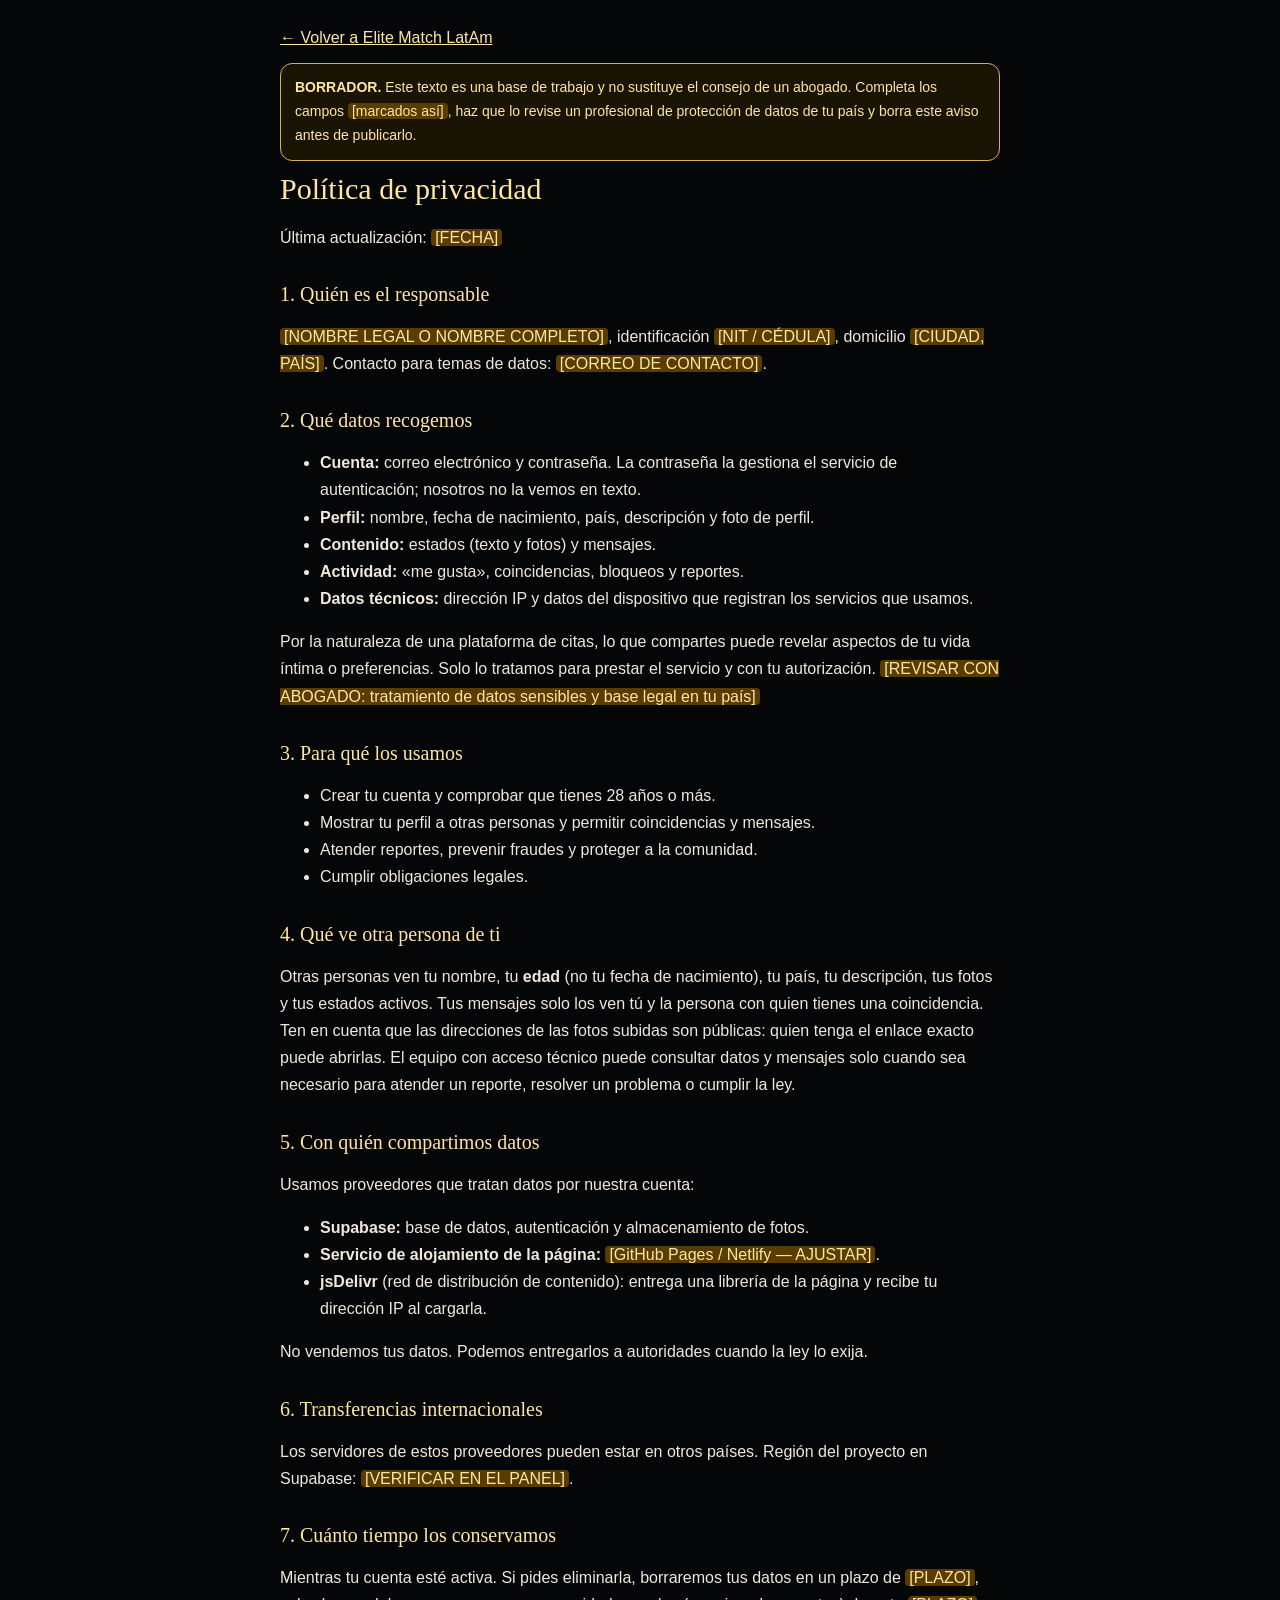
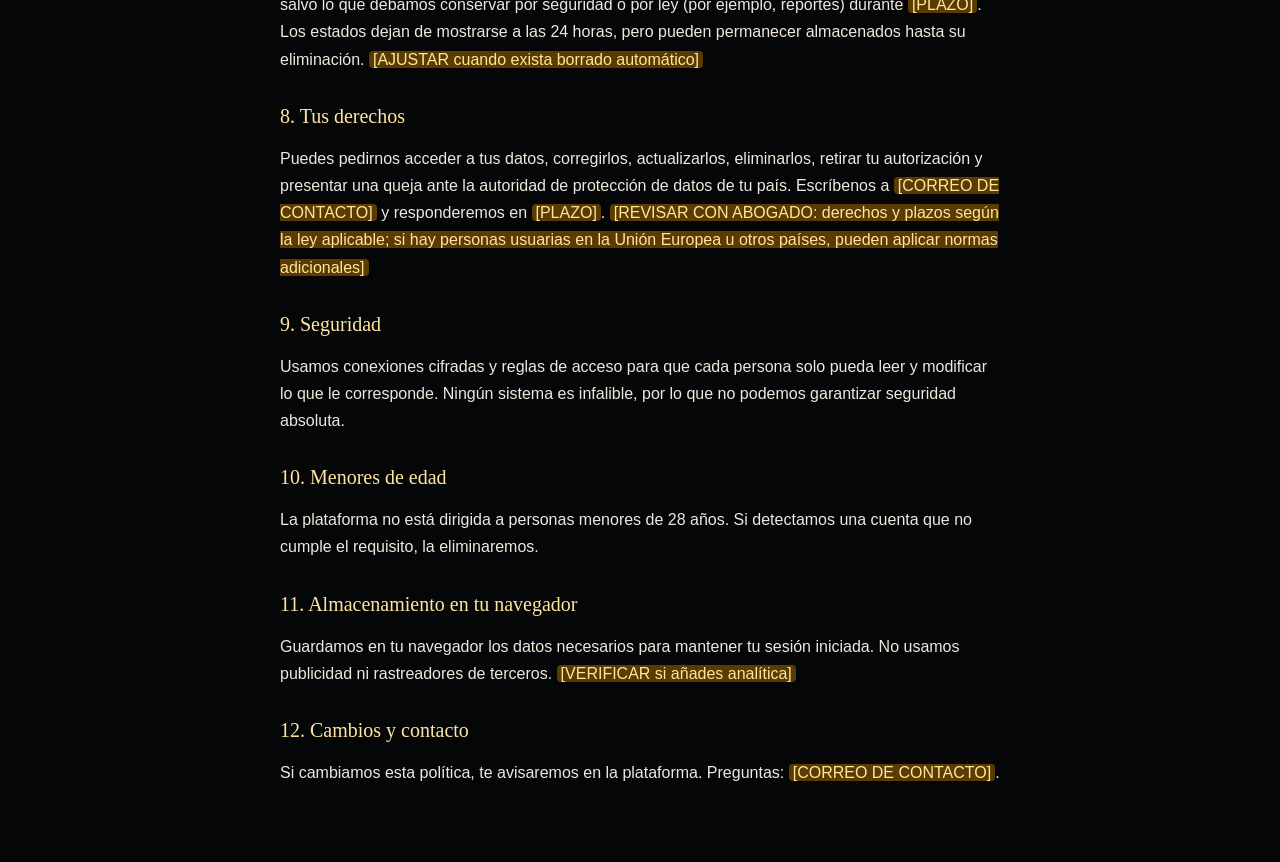
==== privacidad.html @ 0fb1c1fe "Add files via upload" ====
<!doctype html>
<html lang="es">
<head>
<meta charset="utf-8">
<meta name="viewport" content="width=device-width, initial-scale=1">
<meta name="robots" content="noindex">
<title>Política de privacidad | Elite Match LatAm</title>
<style>
  body{margin:0;background:#050607;color:#fffaf0;font:16px/1.7 Inter,Arial,sans-serif}
  main{max-width:720px;margin:auto;padding:24px 20px 60px}
  h1,h2{font-family:Georgia,serif;color:#ffe6a0;font-weight:500;line-height:1.3}
  h1{font-size:30px;margin:8px 0}
  h2{font-size:20px;margin:30px 0 6px}
  a{color:#ffe6a0}
  p,li{color:#f0e8dd}
  mark{background:#5a3b00;color:#ffe6a0;padding:0 4px;border-radius:4px}
  .draft{border:1px solid #d8ad55;border-radius:12px;padding:12px 14px;background:#1a1405;color:#ffe6a0;font-size:14px}
  .back{display:inline-block;margin-bottom:12px}
</style>
</head>
<body>
<main>
  <a class="back" href="./">← Volver a Elite Match LatAm</a>
  <div class="draft"><b>BORRADOR.</b> Este texto es una base de trabajo y no sustituye el consejo de un abogado. Completa los campos <mark>[marcados así]</mark>, haz que lo revise un profesional de protección de datos de tu país y borra este aviso antes de publicarlo.</div>

  <h1>Política de privacidad</h1>
  <p>Última actualización: <mark>[FECHA]</mark></p>

  <h2>1. Quién es el responsable</h2>
  <p><mark>[NOMBRE LEGAL O NOMBRE COMPLETO]</mark>, identificación <mark>[NIT / CÉDULA]</mark>, domicilio <mark>[CIUDAD, PAÍS]</mark>. Contacto para temas de datos: <mark>[CORREO DE CONTACTO]</mark>.</p>

  <h2>2. Qué datos recogemos</h2>
  <ul>
    <li><b>Cuenta:</b> correo electrónico y contraseña. La contraseña la gestiona el servicio de autenticación; nosotros no la vemos en texto.</li>
    <li><b>Perfil:</b> nombre, fecha de nacimiento, país, descripción y foto de perfil.</li>
    <li><b>Contenido:</b> estados (texto y fotos) y mensajes.</li>
    <li><b>Actividad:</b> «me gusta», coincidencias, bloqueos y reportes.</li>
    <li><b>Datos técnicos:</b> dirección IP y datos del dispositivo que registran los servicios que usamos.</li>
  </ul>
  <p>Por la naturaleza de una plataforma de citas, lo que compartes puede revelar aspectos de tu vida íntima o preferencias. Solo lo tratamos para prestar el servicio y con tu autorización. <mark>[REVISAR CON ABOGADO: tratamiento de datos sensibles y base legal en tu país]</mark></p>

  <h2>3. Para qué los usamos</h2>
  <ul>
    <li>Crear tu cuenta y comprobar que tienes 28 años o más.</li>
    <li>Mostrar tu perfil a otras personas y permitir coincidencias y mensajes.</li>
    <li>Atender reportes, prevenir fraudes y proteger a la comunidad.</li>
    <li>Cumplir obligaciones legales.</li>
  </ul>

  <h2>4. Qué ve otra persona de ti</h2>
  <p>Otras personas ven tu nombre, tu <b>edad</b> (no tu fecha de nacimiento), tu país, tu descripción, tus fotos y tus estados activos. Tus mensajes solo los ven tú y la persona con quien tienes una coincidencia. Ten en cuenta que las direcciones de las fotos subidas son públicas: quien tenga el enlace exacto puede abrirlas. El equipo con acceso técnico puede consultar datos y mensajes solo cuando sea necesario para atender un reporte, resolver un problema o cumplir la ley.</p>

  <h2>5. Con quién compartimos datos</h2>
  <p>Usamos proveedores que tratan datos por nuestra cuenta:</p>
  <ul>
    <li><b>Supabase:</b> base de datos, autenticación y almacenamiento de fotos.</li>
    <li><b>Servicio de alojamiento de la página:</b> <mark>[GitHub Pages / Netlify — AJUSTAR]</mark>.</li>
    <li><b>jsDelivr</b> (red de distribución de contenido): entrega una librería de la página y recibe tu dirección IP al cargarla.</li>
  </ul>
  <p>No vendemos tus datos. Podemos entregarlos a autoridades cuando la ley lo exija.</p>

  <h2>6. Transferencias internacionales</h2>
  <p>Los servidores de estos proveedores pueden estar en otros países. Región del proyecto en Supabase: <mark>[VERIFICAR EN EL PANEL]</mark>.</p>

  <h2>7. Cuánto tiempo los conservamos</h2>
  <p>Mientras tu cuenta esté activa. Si pides eliminarla, borraremos tus datos en un plazo de <mark>[PLAZO]</mark>, salvo lo que debamos conservar por seguridad o por ley (por ejemplo, reportes) durante <mark>[PLAZO]</mark>. Los estados dejan de mostrarse a las 24 horas, pero pueden permanecer almacenados hasta su eliminación. <mark>[AJUSTAR cuando exista borrado automático]</mark></p>

  <h2>8. Tus derechos</h2>
  <p>Puedes pedirnos acceder a tus datos, corregirlos, actualizarlos, eliminarlos, retirar tu autorización y presentar una queja ante la autoridad de protección de datos de tu país. Escríbenos a <mark>[CORREO DE CONTACTO]</mark> y responderemos en <mark>[PLAZO]</mark>. <mark>[REVISAR CON ABOGADO: derechos y plazos según la ley aplicable; si hay personas usuarias en la Unión Europea u otros países, pueden aplicar normas adicionales]</mark></p>

  <h2>9. Seguridad</h2>
  <p>Usamos conexiones cifradas y reglas de acceso para que cada persona solo pueda leer y modificar lo que le corresponde. Ningún sistema es infalible, por lo que no podemos garantizar seguridad absoluta.</p>

  <h2>10. Menores de edad</h2>
  <p>La plataforma no está dirigida a personas menores de 28 años. Si detectamos una cuenta que no cumple el requisito, la eliminaremos.</p>

  <h2>11. Almacenamiento en tu navegador</h2>
  <p>Guardamos en tu navegador los datos necesarios para mantener tu sesión iniciada. No usamos publicidad ni rastreadores de terceros. <mark>[VERIFICAR si añades analítica]</mark></p>

  <h2>12. Cambios y contacto</h2>
  <p>Si cambiamos esta política, te avisaremos en la plataforma. Preguntas: <mark>[CORREO DE CONTACTO]</mark>.</p>
</main>
</body>
</html>
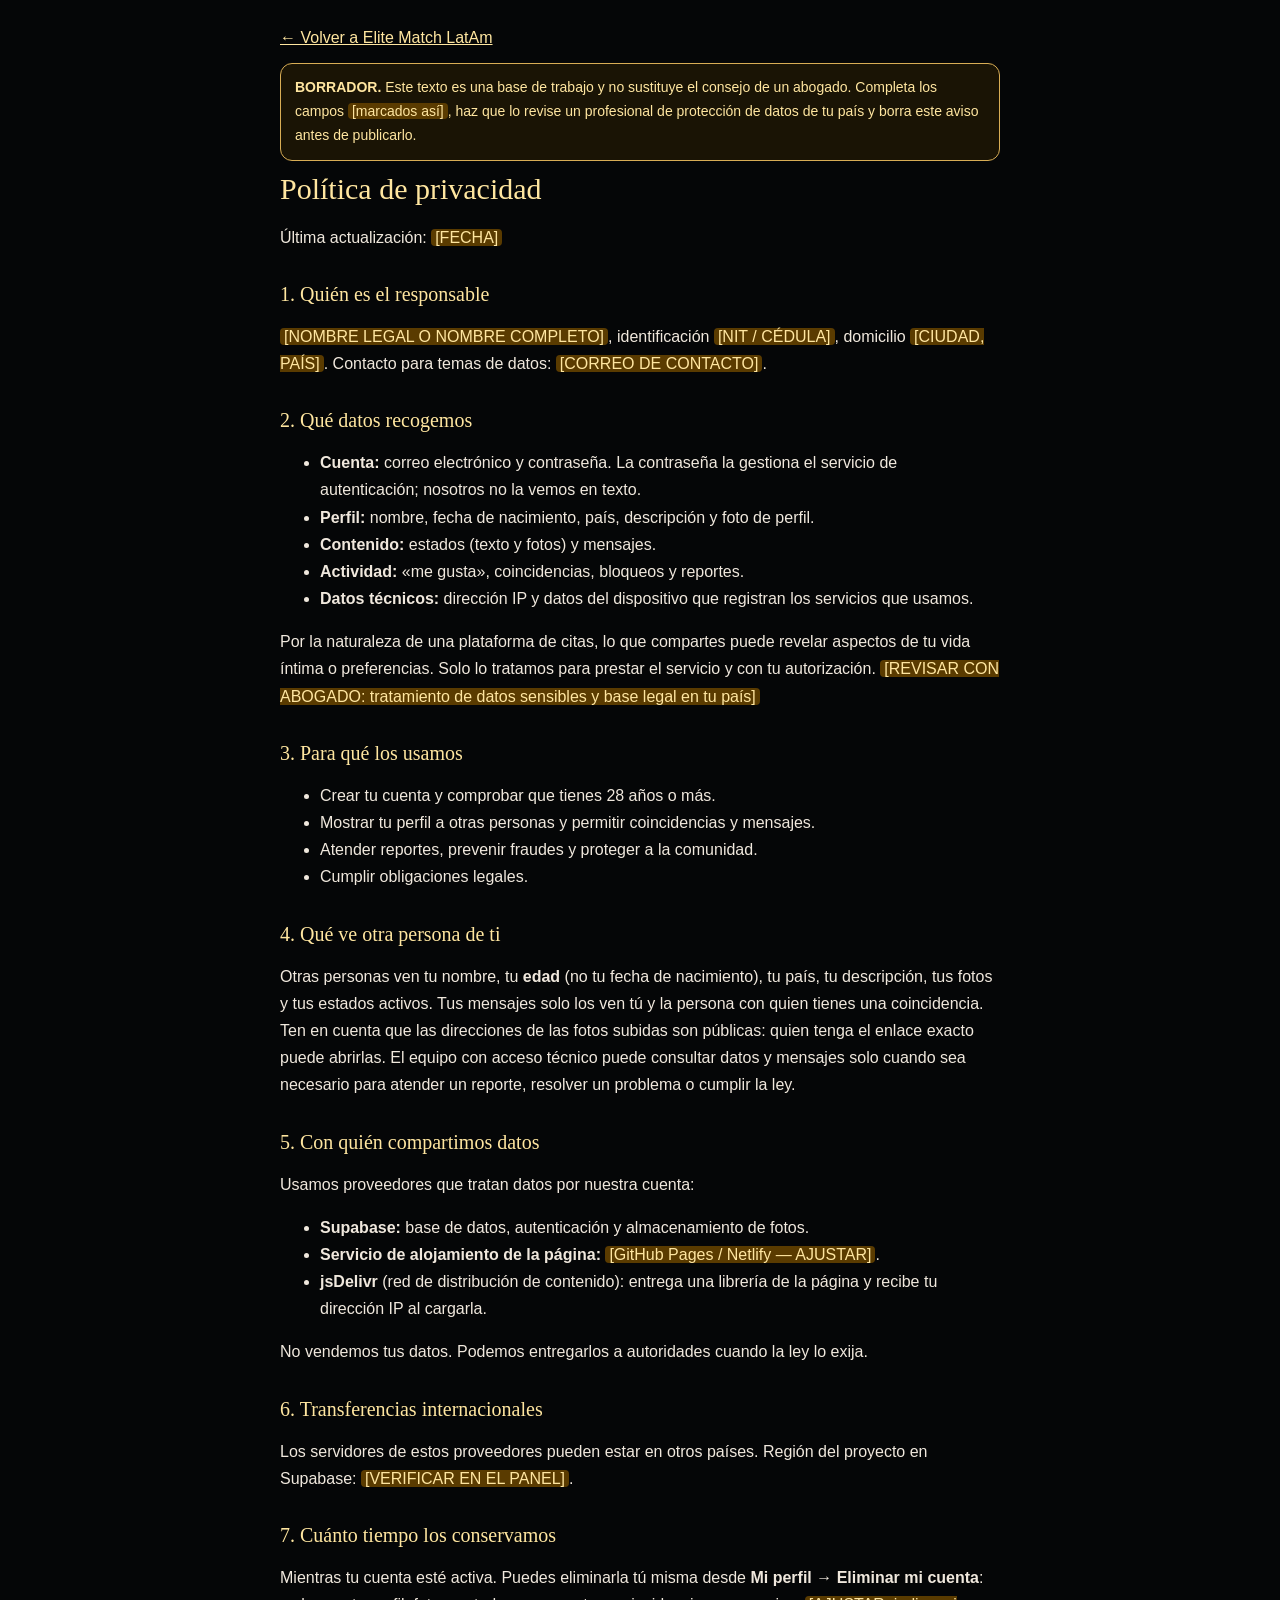
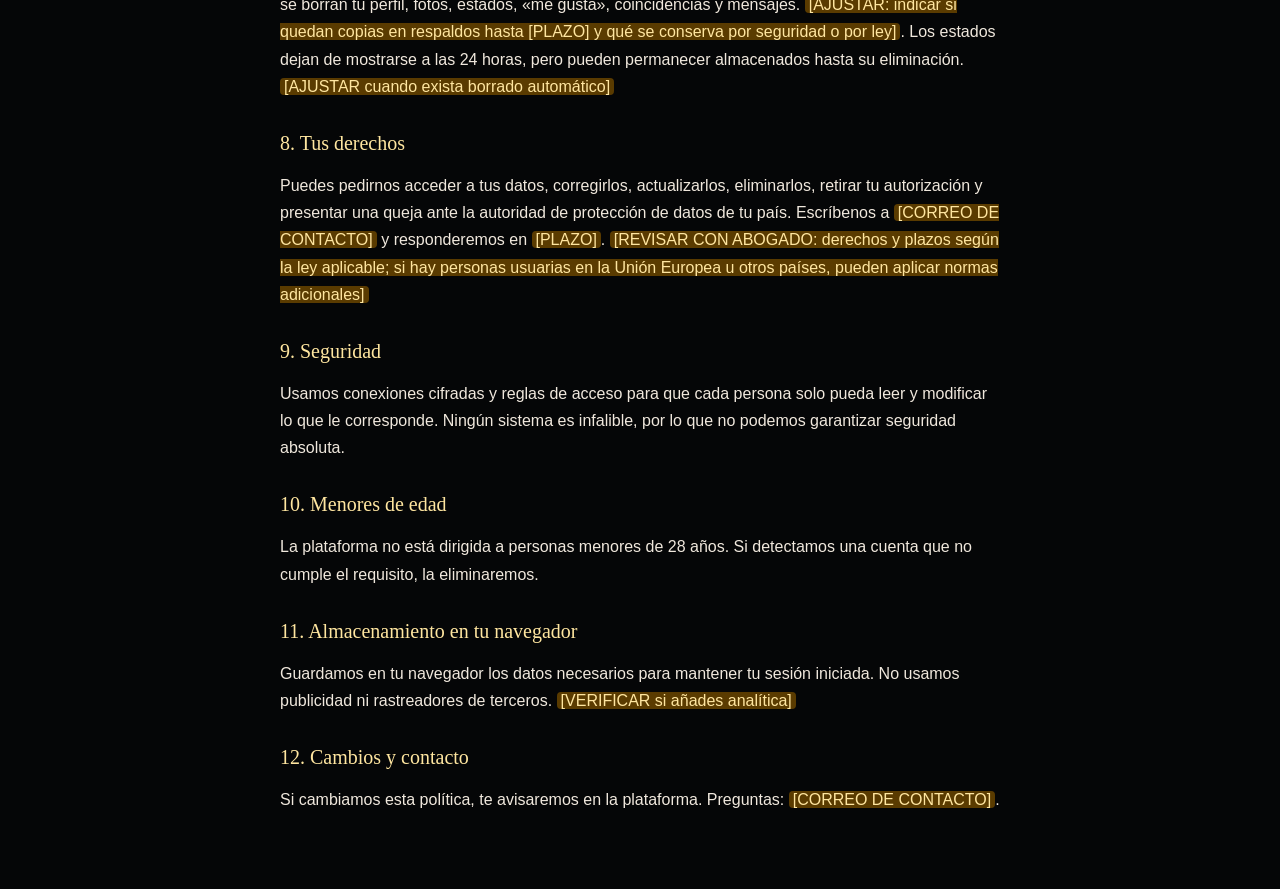
==== commit 93fef3e6: "Add files via upload" ====
--- a/privacidad.html
+++ b/privacidad.html
@@ -63,7 +63,7 @@
   <p>Los servidores de estos proveedores pueden estar en otros países. Región del proyecto en Supabase: <mark>[VERIFICAR EN EL PANEL]</mark>.</p>
 
   <h2>7. Cuánto tiempo los conservamos</h2>
-  <p>Mientras tu cuenta esté activa. Si pides eliminarla, borraremos tus datos en un plazo de <mark>[PLAZO]</mark>, salvo lo que debamos conservar por seguridad o por ley (por ejemplo, reportes) durante <mark>[PLAZO]</mark>. Los estados dejan de mostrarse a las 24 horas, pero pueden permanecer almacenados hasta su eliminación. <mark>[AJUSTAR cuando exista borrado automático]</mark></p>
+  <p>Mientras tu cuenta esté activa. Puedes eliminarla tú misma desde <b>Mi perfil → Eliminar mi cuenta</b>: se borran tu perfil, fotos, estados, «me gusta», coincidencias y mensajes. <mark>[AJUSTAR: indicar si quedan copias en respaldos hasta [PLAZO] y qué se conserva por seguridad o por ley]</mark>. Los estados dejan de mostrarse a las 24 horas, pero pueden permanecer almacenados hasta su eliminación. <mark>[AJUSTAR cuando exista borrado automático]</mark></p>
 
   <h2>8. Tus derechos</h2>
   <p>Puedes pedirnos acceder a tus datos, corregirlos, actualizarlos, eliminarlos, retirar tu autorización y presentar una queja ante la autoridad de protección de datos de tu país. Escríbenos a <mark>[CORREO DE CONTACTO]</mark> y responderemos en <mark>[PLAZO]</mark>. <mark>[REVISAR CON ABOGADO: derechos y plazos según la ley aplicable; si hay personas usuarias en la Unión Europea u otros países, pueden aplicar normas adicionales]</mark></p>
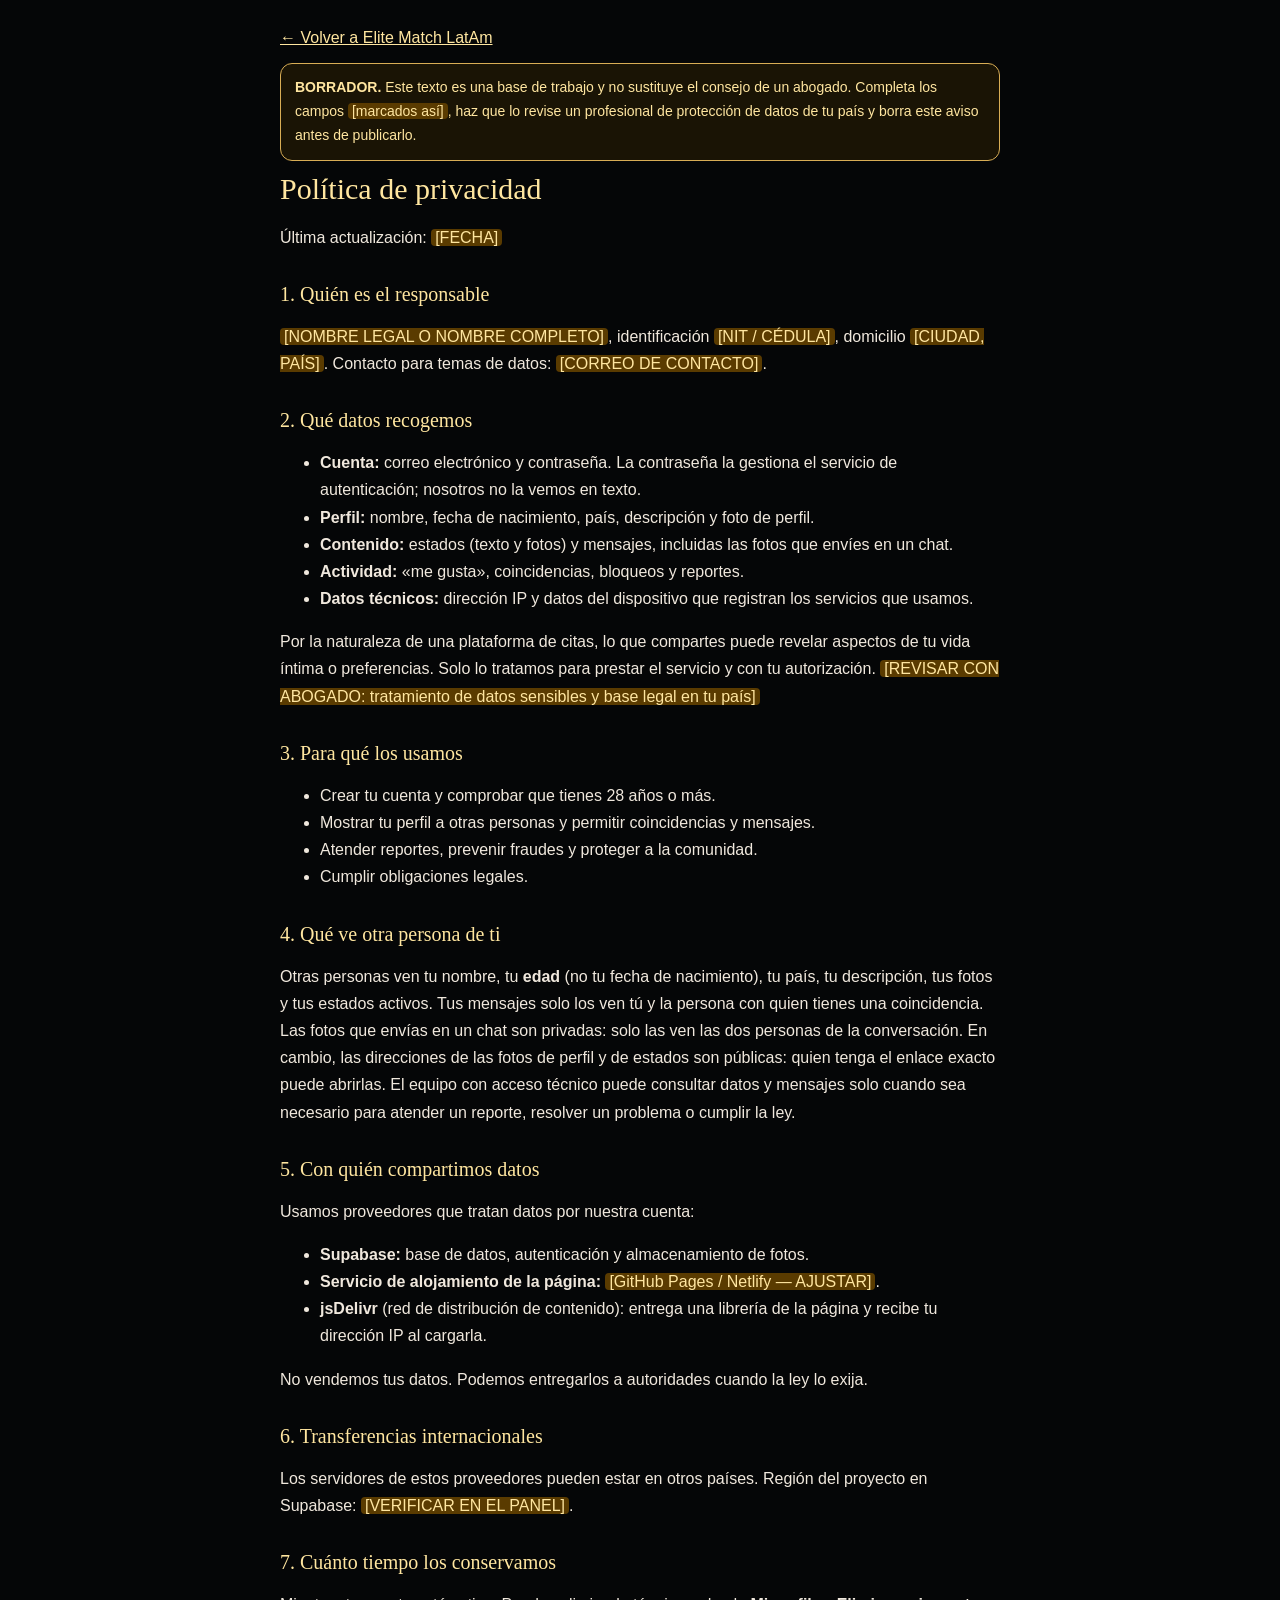
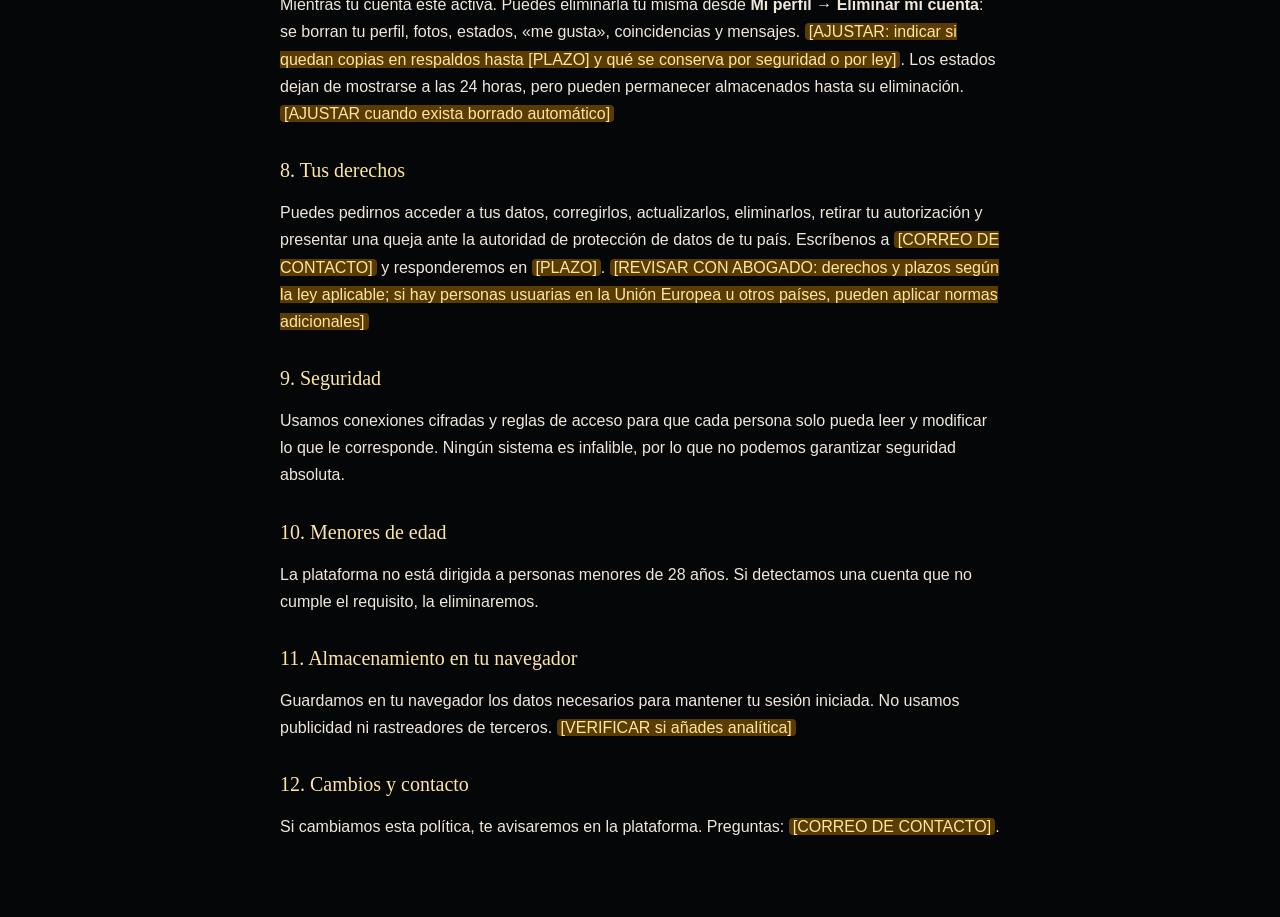
==== commit ae384882: "Add files via upload" ====
--- a/privacidad.html
+++ b/privacidad.html
@@ -33,7 +33,7 @@
   <ul>
     <li><b>Cuenta:</b> correo electrónico y contraseña. La contraseña la gestiona el servicio de autenticación; nosotros no la vemos en texto.</li>
     <li><b>Perfil:</b> nombre, fecha de nacimiento, país, descripción y foto de perfil.</li>
-    <li><b>Contenido:</b> estados (texto y fotos) y mensajes.</li>
+    <li><b>Contenido:</b> estados (texto y fotos) y mensajes, incluidas las fotos que envíes en un chat.</li>
     <li><b>Actividad:</b> «me gusta», coincidencias, bloqueos y reportes.</li>
     <li><b>Datos técnicos:</b> dirección IP y datos del dispositivo que registran los servicios que usamos.</li>
   </ul>
@@ -48,7 +48,7 @@
   </ul>
 
   <h2>4. Qué ve otra persona de ti</h2>
-  <p>Otras personas ven tu nombre, tu <b>edad</b> (no tu fecha de nacimiento), tu país, tu descripción, tus fotos y tus estados activos. Tus mensajes solo los ven tú y la persona con quien tienes una coincidencia. Ten en cuenta que las direcciones de las fotos subidas son públicas: quien tenga el enlace exacto puede abrirlas. El equipo con acceso técnico puede consultar datos y mensajes solo cuando sea necesario para atender un reporte, resolver un problema o cumplir la ley.</p>
+  <p>Otras personas ven tu nombre, tu <b>edad</b> (no tu fecha de nacimiento), tu país, tu descripción, tus fotos y tus estados activos. Tus mensajes solo los ven tú y la persona con quien tienes una coincidencia. Las fotos que envías en un chat son privadas: solo las ven las dos personas de la conversación. En cambio, las direcciones de las fotos de perfil y de estados son públicas: quien tenga el enlace exacto puede abrirlas. El equipo con acceso técnico puede consultar datos y mensajes solo cuando sea necesario para atender un reporte, resolver un problema o cumplir la ley.</p>
 
   <h2>5. Con quién compartimos datos</h2>
   <p>Usamos proveedores que tratan datos por nuestra cuenta:</p>
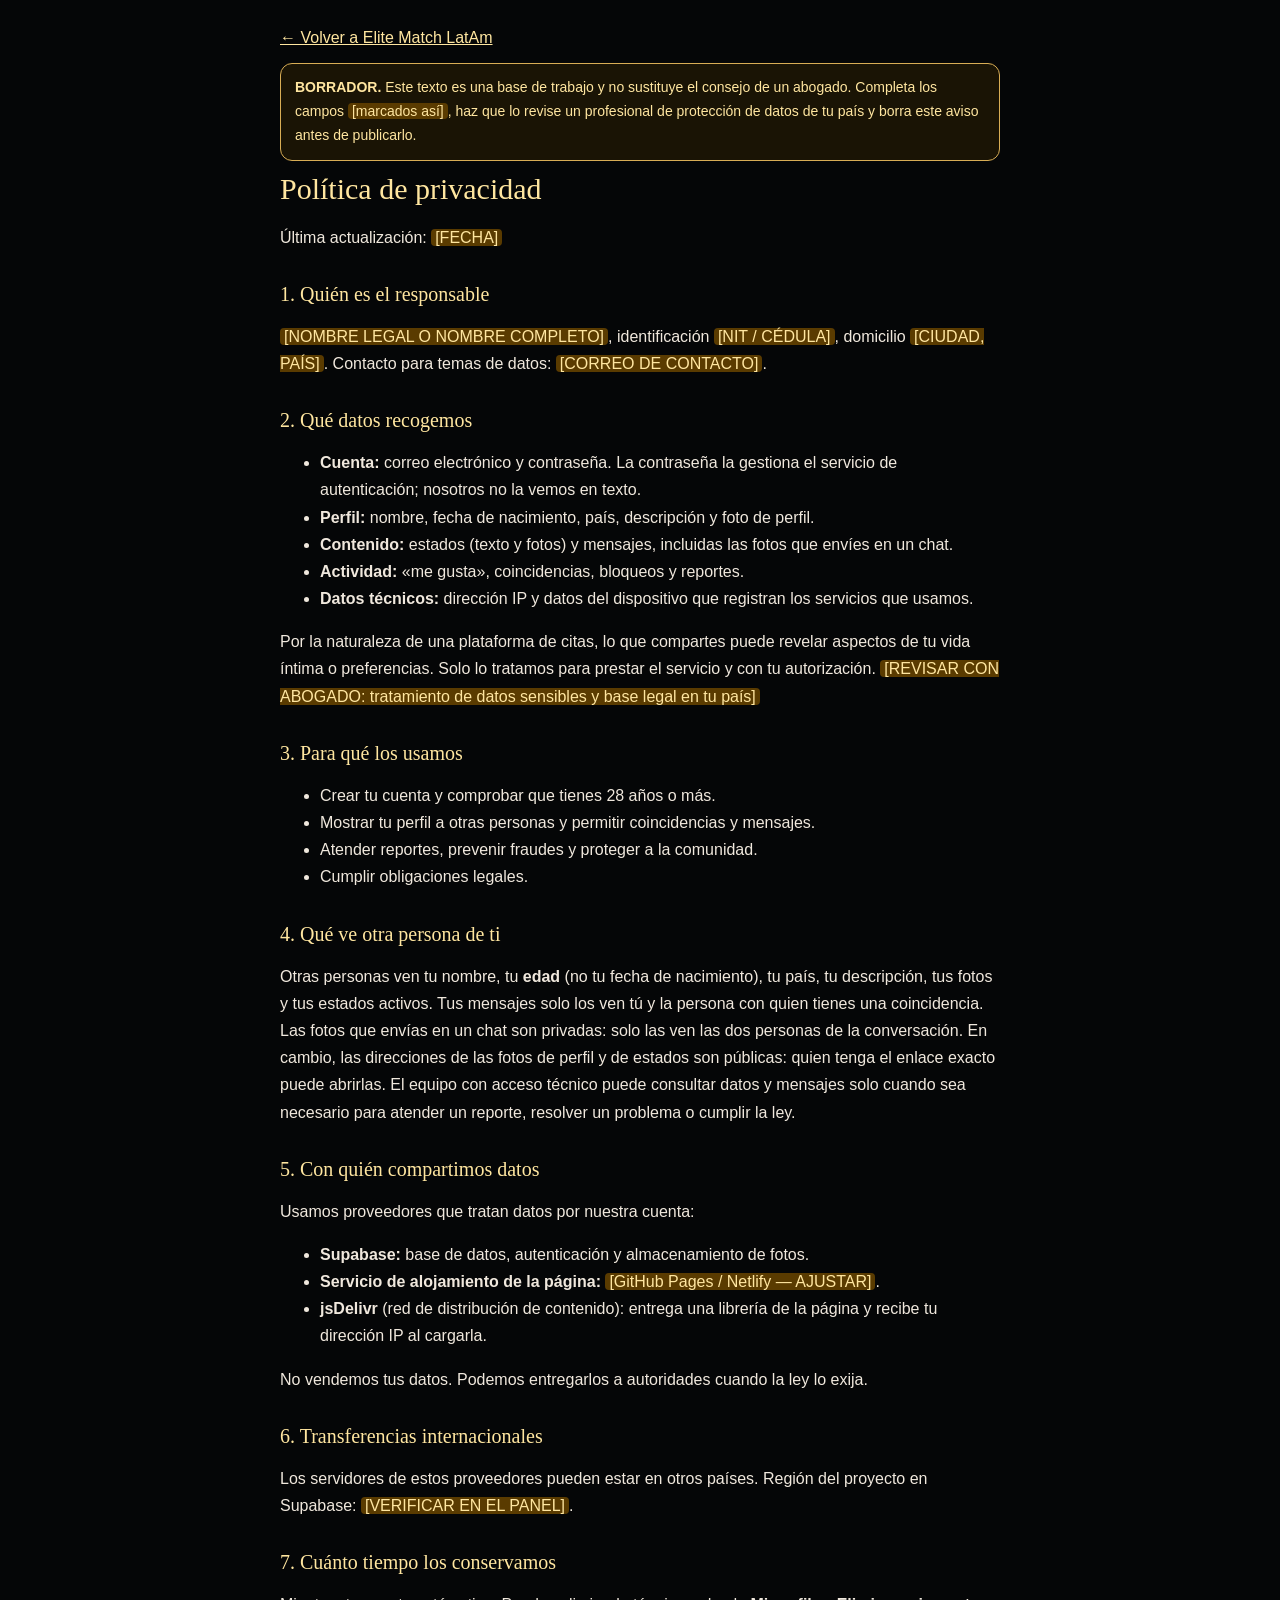
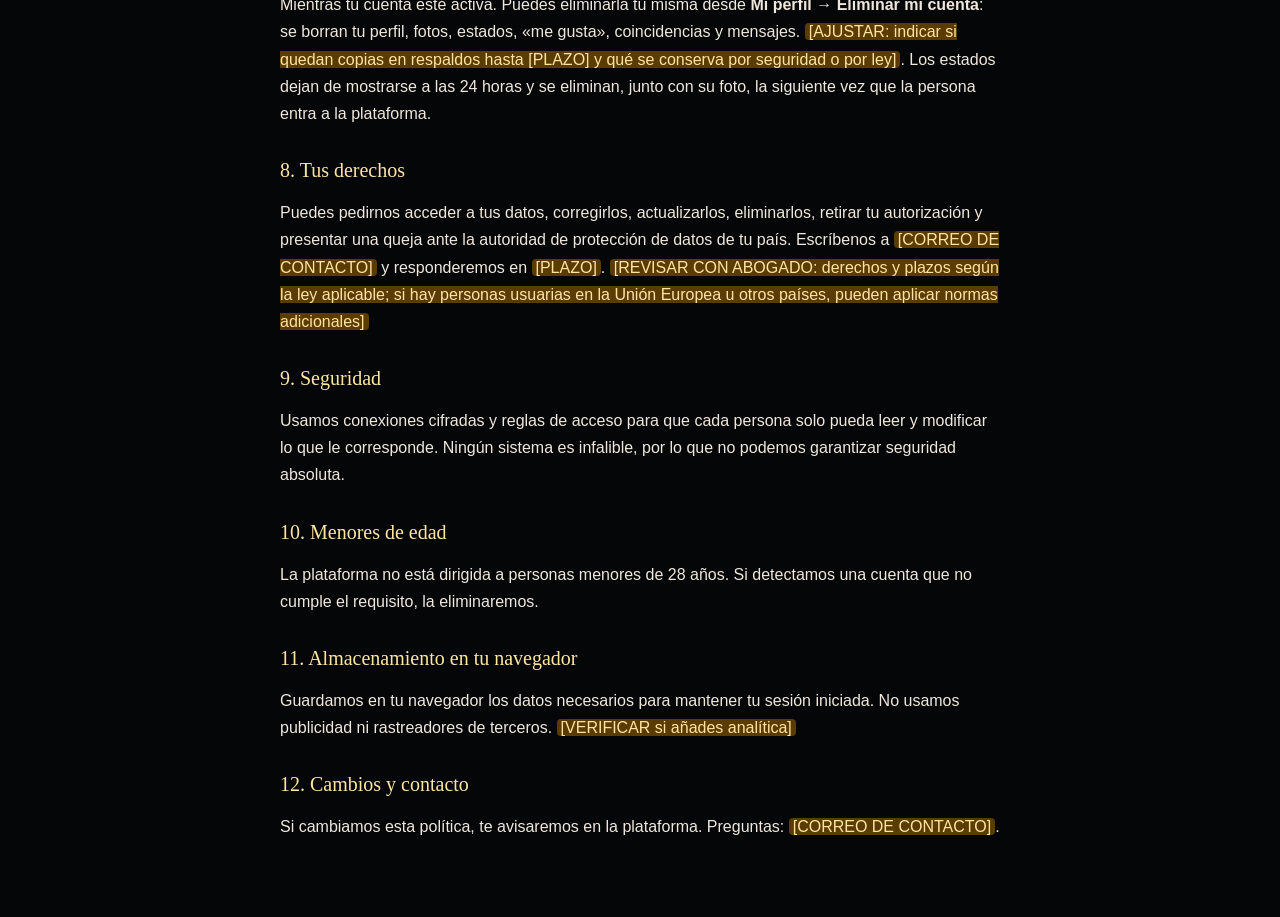
==== commit 3df80d51: "Add files via upload" ====
--- a/privacidad.html
+++ b/privacidad.html
@@ -63,7 +63,7 @@
   <p>Los servidores de estos proveedores pueden estar en otros países. Región del proyecto en Supabase: <mark>[VERIFICAR EN EL PANEL]</mark>.</p>
 
   <h2>7. Cuánto tiempo los conservamos</h2>
-  <p>Mientras tu cuenta esté activa. Puedes eliminarla tú misma desde <b>Mi perfil → Eliminar mi cuenta</b>: se borran tu perfil, fotos, estados, «me gusta», coincidencias y mensajes. <mark>[AJUSTAR: indicar si quedan copias en respaldos hasta [PLAZO] y qué se conserva por seguridad o por ley]</mark>. Los estados dejan de mostrarse a las 24 horas, pero pueden permanecer almacenados hasta su eliminación. <mark>[AJUSTAR cuando exista borrado automático]</mark></p>
+  <p>Mientras tu cuenta esté activa. Puedes eliminarla tú misma desde <b>Mi perfil → Eliminar mi cuenta</b>: se borran tu perfil, fotos, estados, «me gusta», coincidencias y mensajes. <mark>[AJUSTAR: indicar si quedan copias en respaldos hasta [PLAZO] y qué se conserva por seguridad o por ley]</mark>. Los estados dejan de mostrarse a las 24 horas y se eliminan, junto con su foto, la siguiente vez que la persona entra a la plataforma.</p>
 
   <h2>8. Tus derechos</h2>
   <p>Puedes pedirnos acceder a tus datos, corregirlos, actualizarlos, eliminarlos, retirar tu autorización y presentar una queja ante la autoridad de protección de datos de tu país. Escríbenos a <mark>[CORREO DE CONTACTO]</mark> y responderemos en <mark>[PLAZO]</mark>. <mark>[REVISAR CON ABOGADO: derechos y plazos según la ley aplicable; si hay personas usuarias en la Unión Europea u otros países, pueden aplicar normas adicionales]</mark></p>
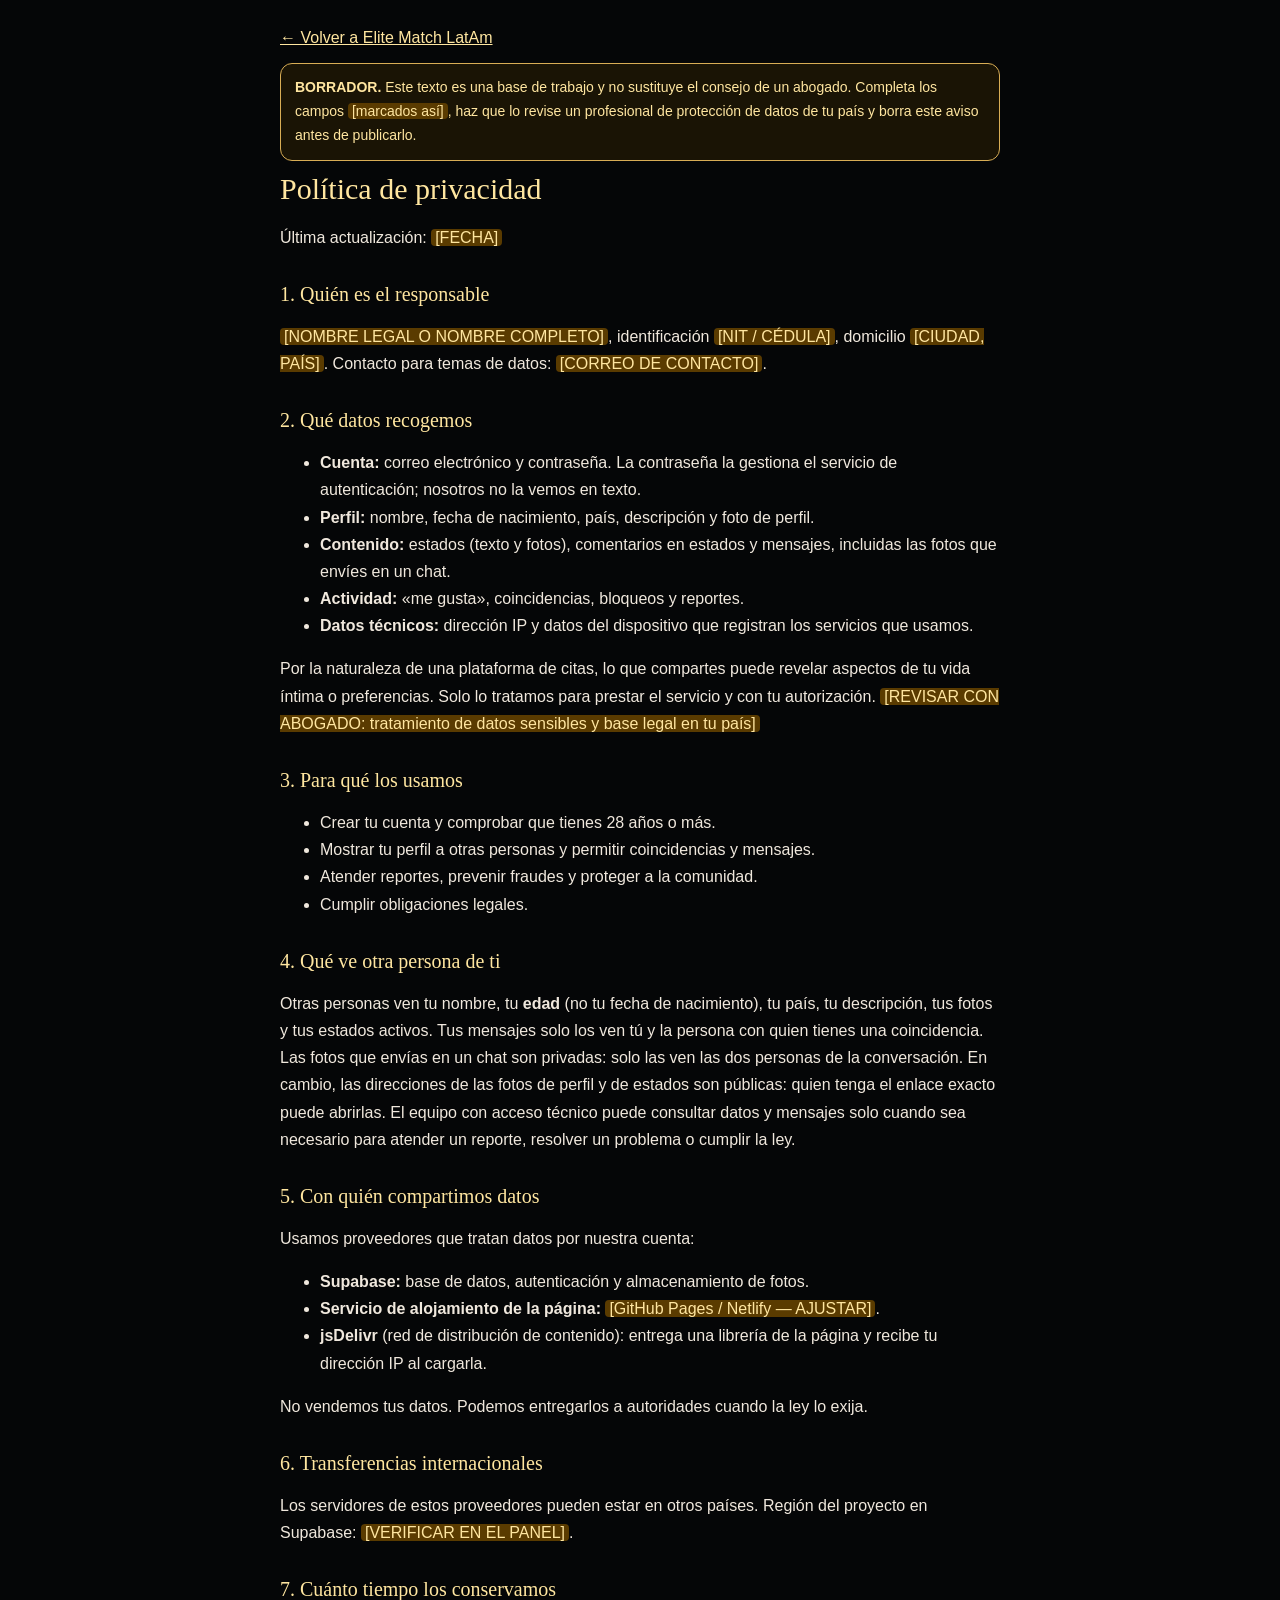
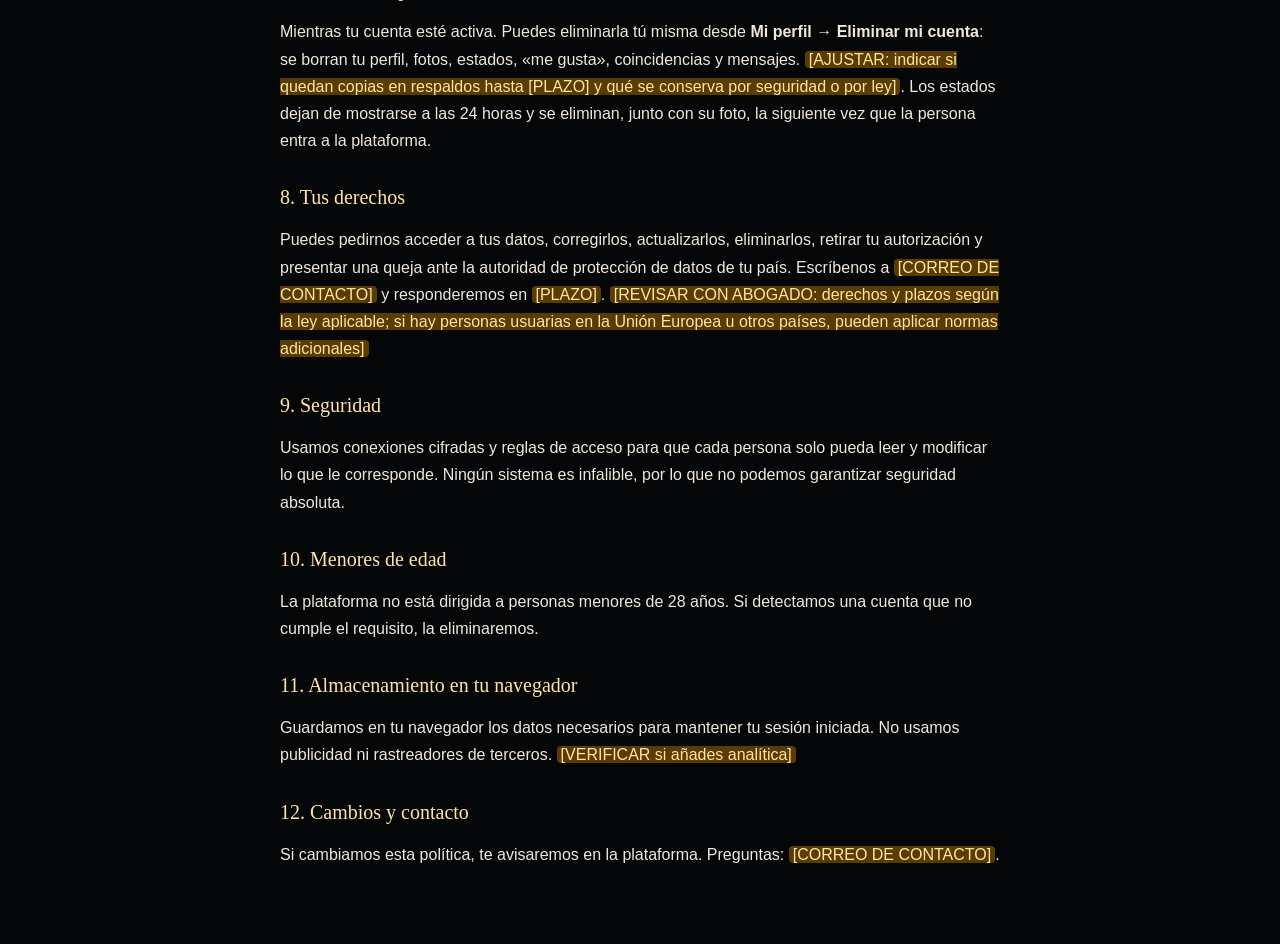
==== commit 2bf3cf48: "Add files via upload" ====
--- a/privacidad.html
+++ b/privacidad.html
@@ -33,7 +33,7 @@
   <ul>
     <li><b>Cuenta:</b> correo electrónico y contraseña. La contraseña la gestiona el servicio de autenticación; nosotros no la vemos en texto.</li>
     <li><b>Perfil:</b> nombre, fecha de nacimiento, país, descripción y foto de perfil.</li>
-    <li><b>Contenido:</b> estados (texto y fotos) y mensajes, incluidas las fotos que envíes en un chat.</li>
+    <li><b>Contenido:</b> estados (texto y fotos), comentarios en estados y mensajes, incluidas las fotos que envíes en un chat.</li>
     <li><b>Actividad:</b> «me gusta», coincidencias, bloqueos y reportes.</li>
     <li><b>Datos técnicos:</b> dirección IP y datos del dispositivo que registran los servicios que usamos.</li>
   </ul>
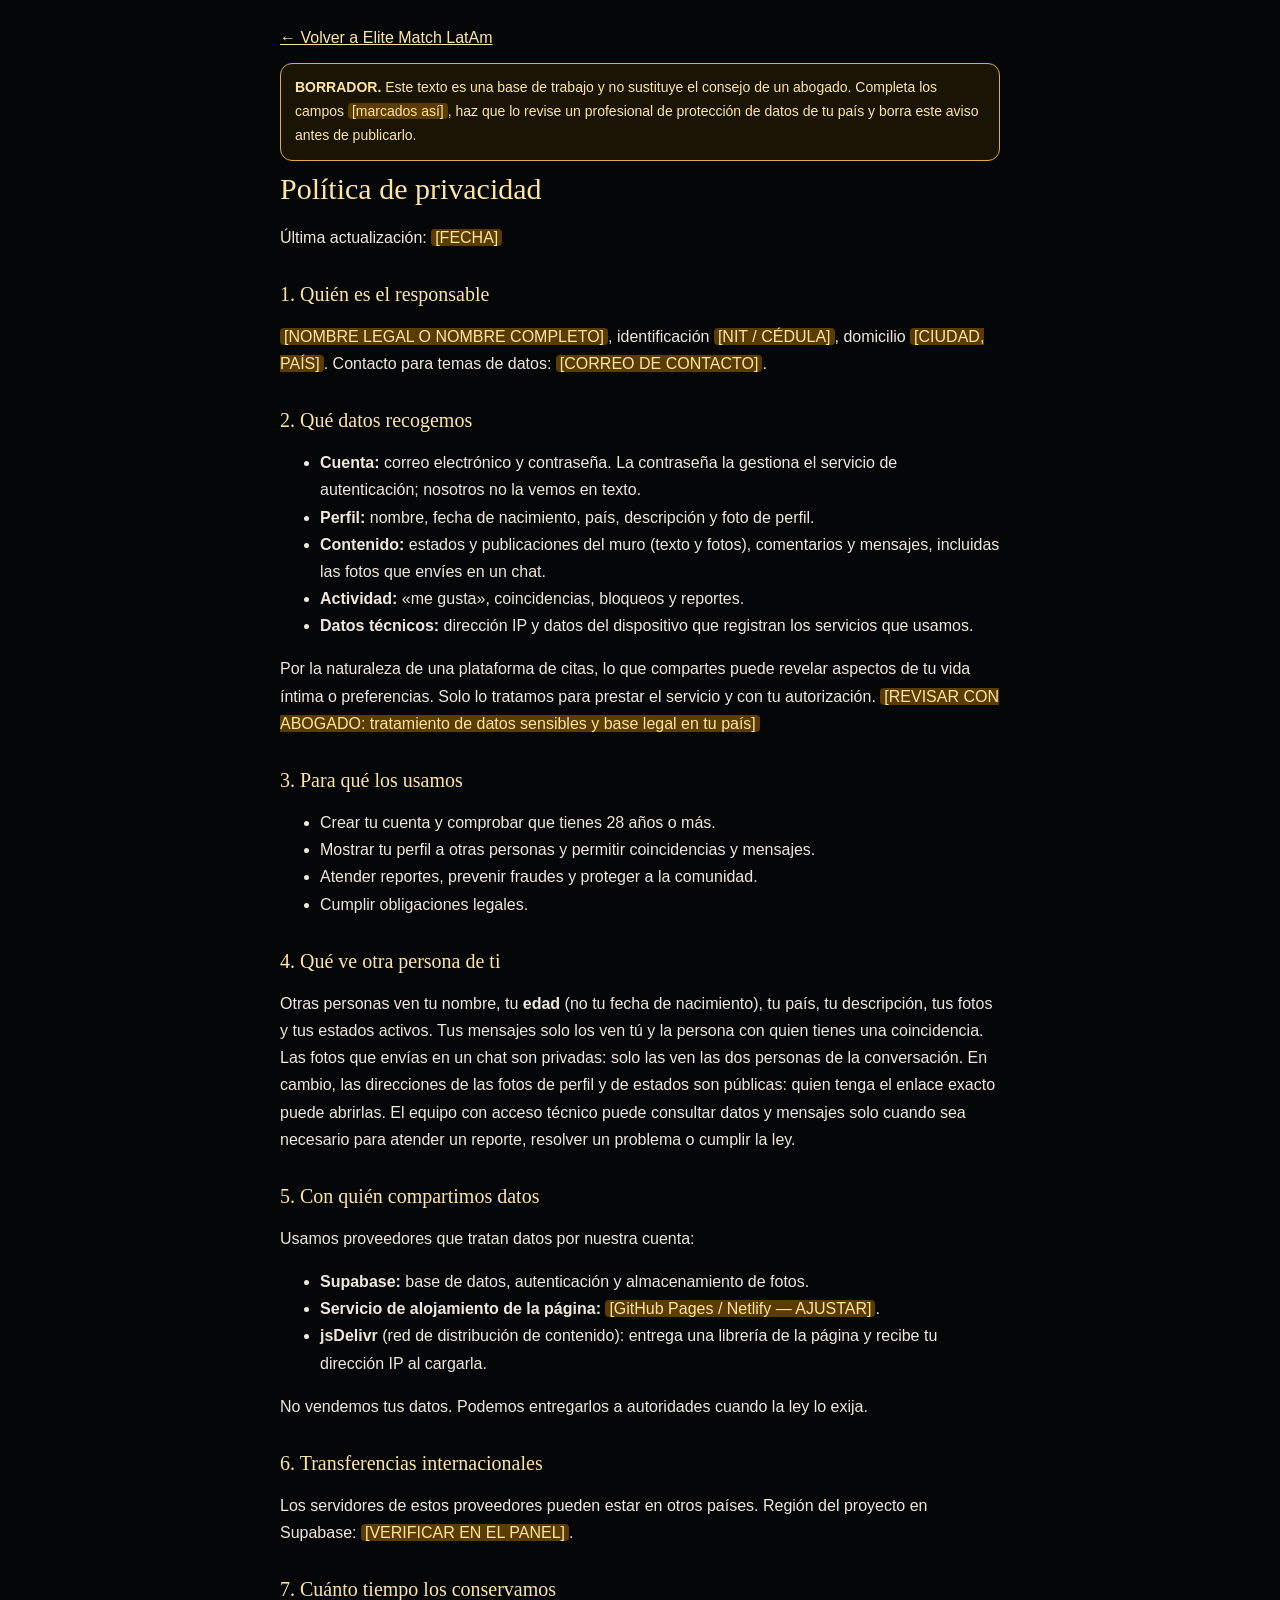
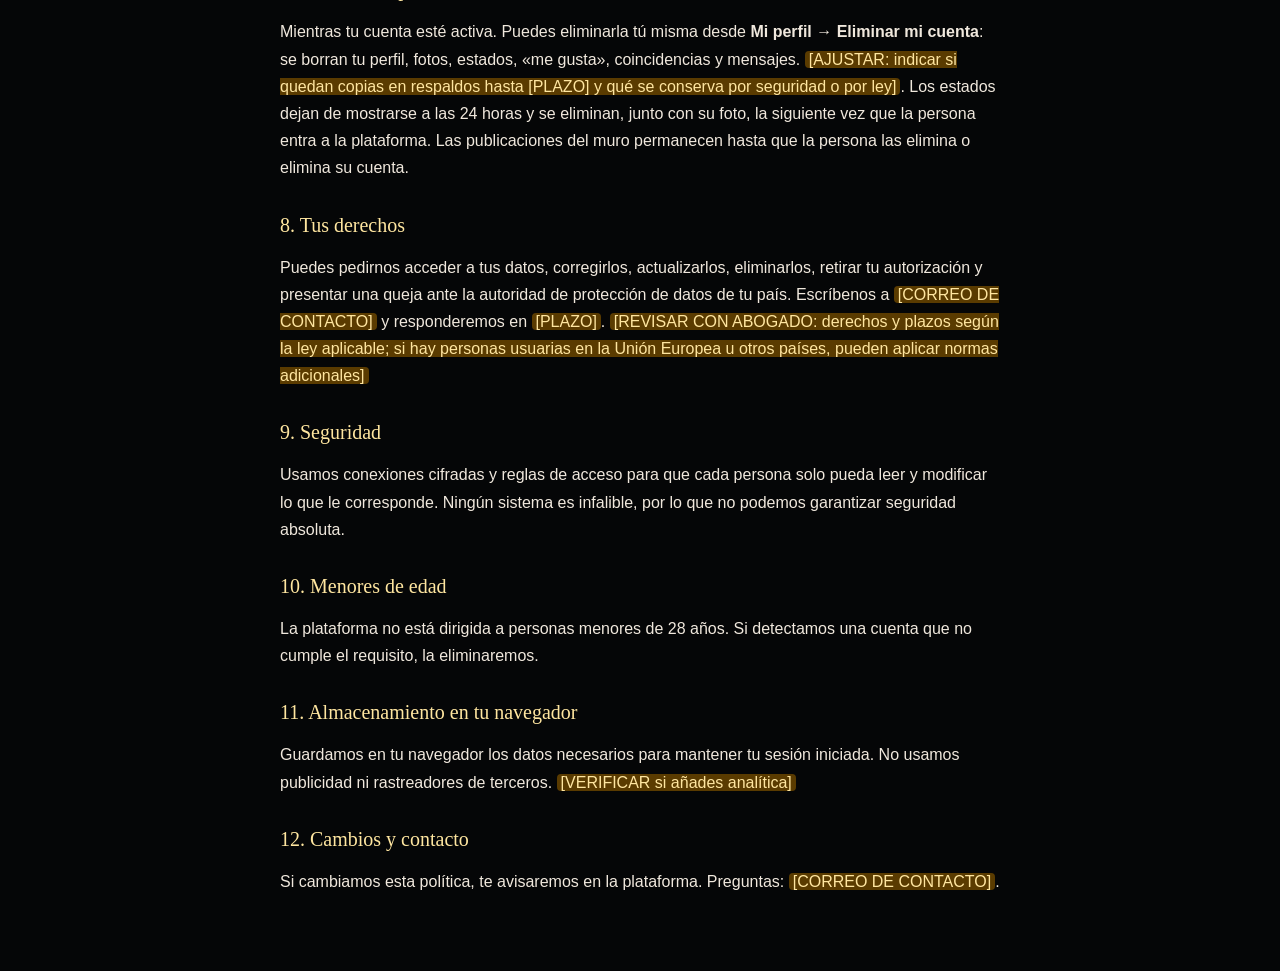
==== commit 94c734e0: "Add files via upload" ====
--- a/privacidad.html
+++ b/privacidad.html
@@ -33,7 +33,7 @@
   <ul>
     <li><b>Cuenta:</b> correo electrónico y contraseña. La contraseña la gestiona el servicio de autenticación; nosotros no la vemos en texto.</li>
     <li><b>Perfil:</b> nombre, fecha de nacimiento, país, descripción y foto de perfil.</li>
-    <li><b>Contenido:</b> estados (texto y fotos), comentarios en estados y mensajes, incluidas las fotos que envíes en un chat.</li>
+    <li><b>Contenido:</b> estados y publicaciones del muro (texto y fotos), comentarios y mensajes, incluidas las fotos que envíes en un chat.</li>
     <li><b>Actividad:</b> «me gusta», coincidencias, bloqueos y reportes.</li>
     <li><b>Datos técnicos:</b> dirección IP y datos del dispositivo que registran los servicios que usamos.</li>
   </ul>
@@ -63,7 +63,7 @@
   <p>Los servidores de estos proveedores pueden estar en otros países. Región del proyecto en Supabase: <mark>[VERIFICAR EN EL PANEL]</mark>.</p>
 
   <h2>7. Cuánto tiempo los conservamos</h2>
-  <p>Mientras tu cuenta esté activa. Puedes eliminarla tú misma desde <b>Mi perfil → Eliminar mi cuenta</b>: se borran tu perfil, fotos, estados, «me gusta», coincidencias y mensajes. <mark>[AJUSTAR: indicar si quedan copias en respaldos hasta [PLAZO] y qué se conserva por seguridad o por ley]</mark>. Los estados dejan de mostrarse a las 24 horas y se eliminan, junto con su foto, la siguiente vez que la persona entra a la plataforma.</p>
+  <p>Mientras tu cuenta esté activa. Puedes eliminarla tú misma desde <b>Mi perfil → Eliminar mi cuenta</b>: se borran tu perfil, fotos, estados, «me gusta», coincidencias y mensajes. <mark>[AJUSTAR: indicar si quedan copias en respaldos hasta [PLAZO] y qué se conserva por seguridad o por ley]</mark>. Los estados dejan de mostrarse a las 24 horas y se eliminan, junto con su foto, la siguiente vez que la persona entra a la plataforma. Las publicaciones del muro permanecen hasta que la persona las elimina o elimina su cuenta.</p>
 
   <h2>8. Tus derechos</h2>
   <p>Puedes pedirnos acceder a tus datos, corregirlos, actualizarlos, eliminarlos, retirar tu autorización y presentar una queja ante la autoridad de protección de datos de tu país. Escríbenos a <mark>[CORREO DE CONTACTO]</mark> y responderemos en <mark>[PLAZO]</mark>. <mark>[REVISAR CON ABOGADO: derechos y plazos según la ley aplicable; si hay personas usuarias en la Unión Europea u otros países, pueden aplicar normas adicionales]</mark></p>
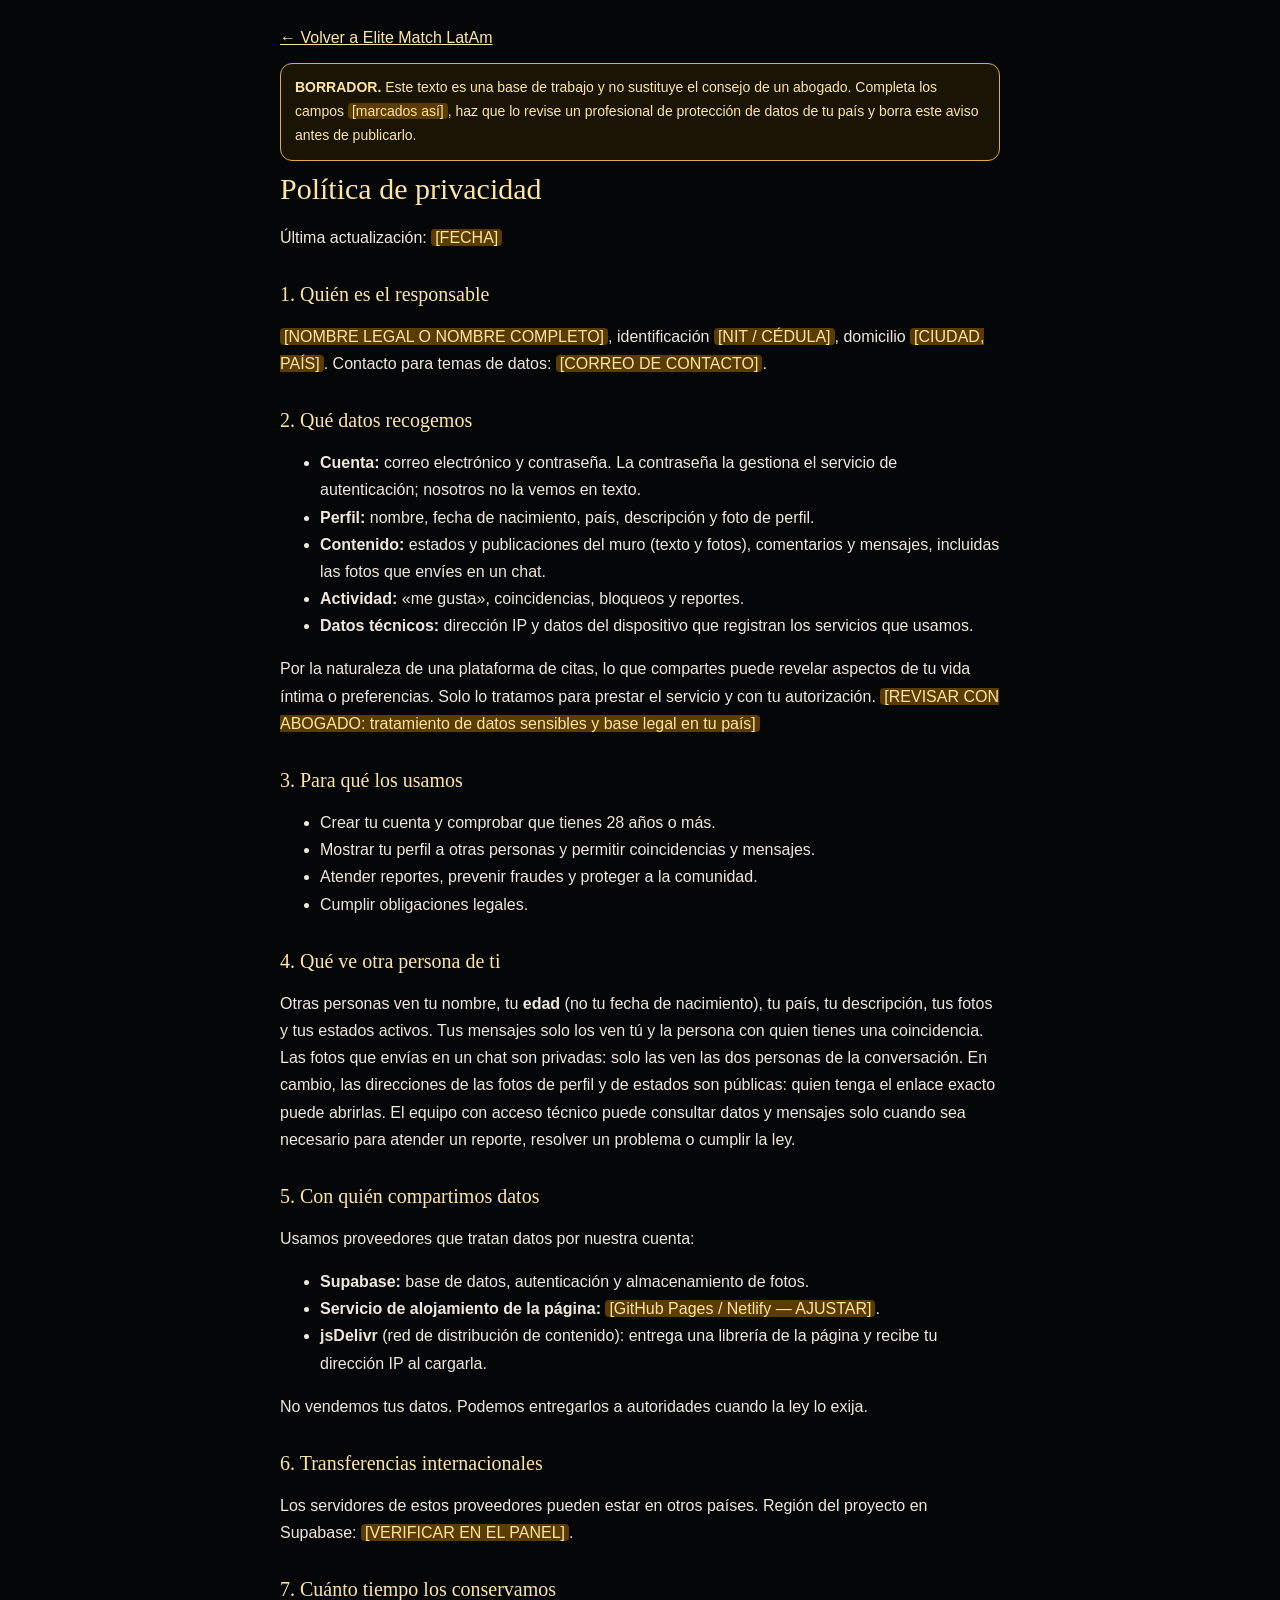
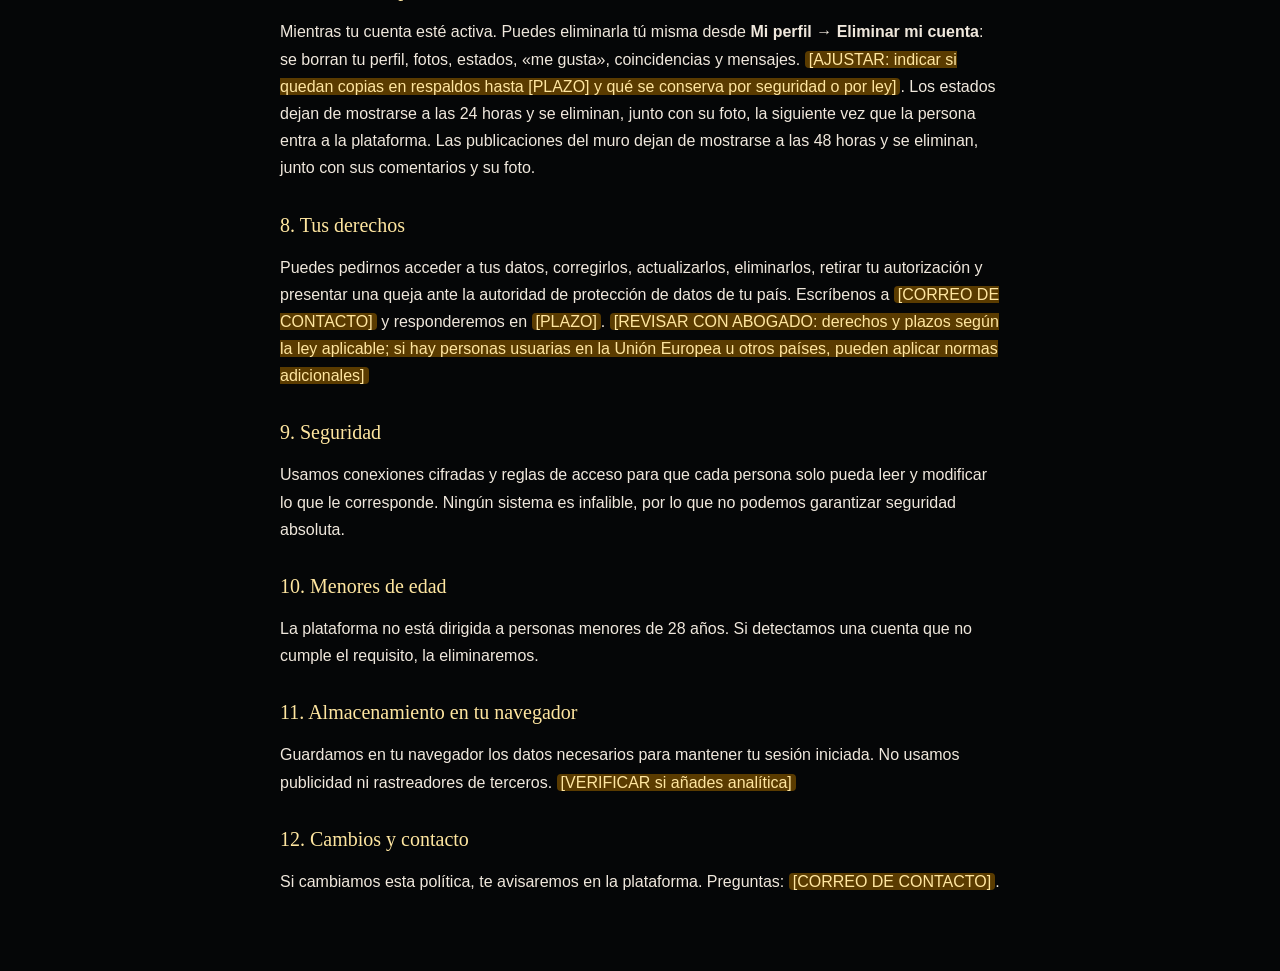
==== commit 83592b4b: "Add files via upload" ====
--- a/privacidad.html
+++ b/privacidad.html
@@ -63,7 +63,7 @@
   <p>Los servidores de estos proveedores pueden estar en otros países. Región del proyecto en Supabase: <mark>[VERIFICAR EN EL PANEL]</mark>.</p>
 
   <h2>7. Cuánto tiempo los conservamos</h2>
-  <p>Mientras tu cuenta esté activa. Puedes eliminarla tú misma desde <b>Mi perfil → Eliminar mi cuenta</b>: se borran tu perfil, fotos, estados, «me gusta», coincidencias y mensajes. <mark>[AJUSTAR: indicar si quedan copias en respaldos hasta [PLAZO] y qué se conserva por seguridad o por ley]</mark>. Los estados dejan de mostrarse a las 24 horas y se eliminan, junto con su foto, la siguiente vez que la persona entra a la plataforma. Las publicaciones del muro permanecen hasta que la persona las elimina o elimina su cuenta.</p>
+  <p>Mientras tu cuenta esté activa. Puedes eliminarla tú misma desde <b>Mi perfil → Eliminar mi cuenta</b>: se borran tu perfil, fotos, estados, «me gusta», coincidencias y mensajes. <mark>[AJUSTAR: indicar si quedan copias en respaldos hasta [PLAZO] y qué se conserva por seguridad o por ley]</mark>. Los estados dejan de mostrarse a las 24 horas y se eliminan, junto con su foto, la siguiente vez que la persona entra a la plataforma. Las publicaciones del muro dejan de mostrarse a las 48 horas y se eliminan, junto con sus comentarios y su foto.</p>
 
   <h2>8. Tus derechos</h2>
   <p>Puedes pedirnos acceder a tus datos, corregirlos, actualizarlos, eliminarlos, retirar tu autorización y presentar una queja ante la autoridad de protección de datos de tu país. Escríbenos a <mark>[CORREO DE CONTACTO]</mark> y responderemos en <mark>[PLAZO]</mark>. <mark>[REVISAR CON ABOGADO: derechos y plazos según la ley aplicable; si hay personas usuarias en la Unión Europea u otros países, pueden aplicar normas adicionales]</mark></p>
